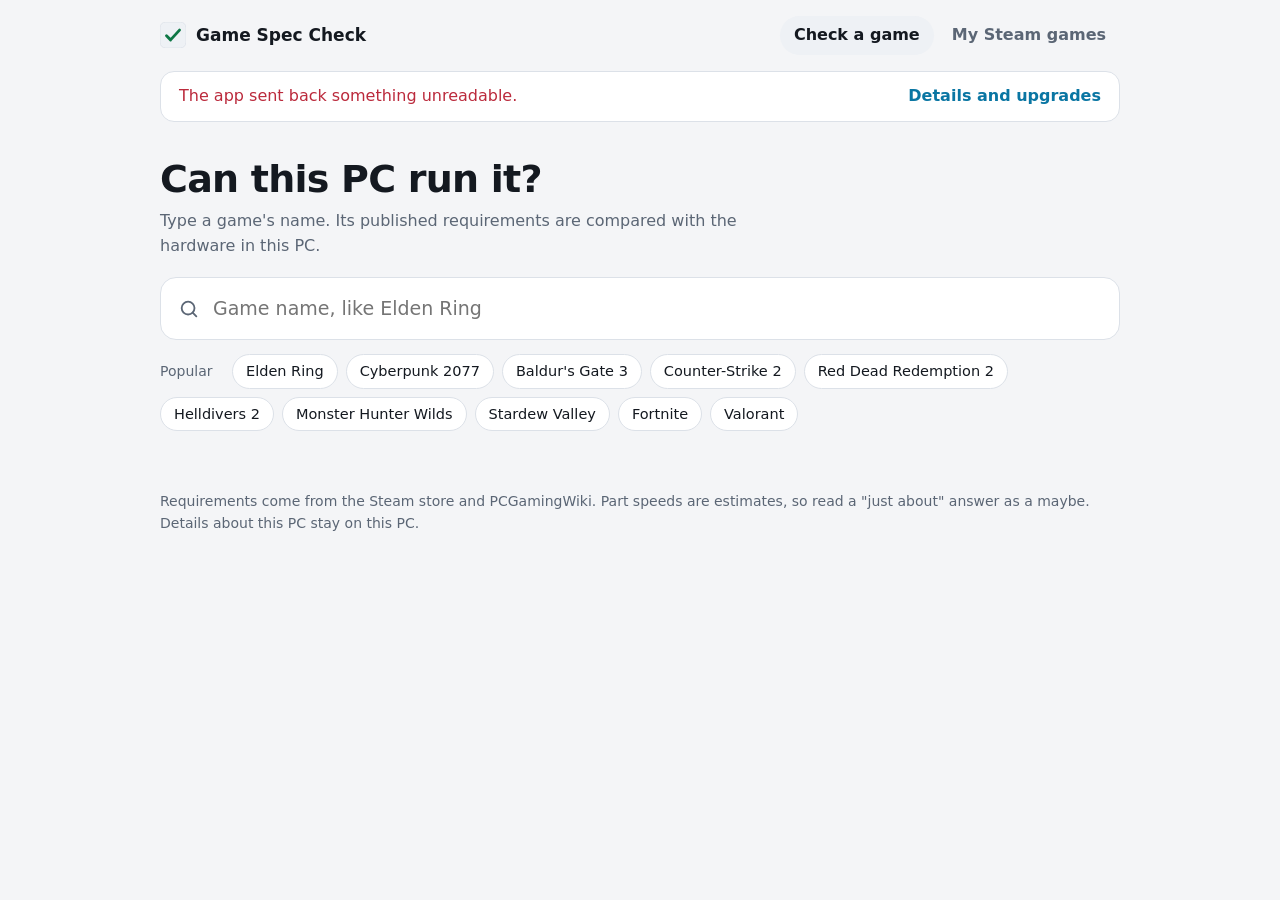
==== web/index.html @ 3fdfc49a "Add Game Spec Check A local Windows app that compares this PC's hardware with a game's published req" ====
<!doctype html>
<html lang="en">
<head>
<meta charset="utf-8">
<meta name="viewport" content="width=device-width, initial-scale=1">
<title>Game Spec Check</title>
<link rel="icon" href="data:image/svg+xml,%3Csvg xmlns='http://www.w3.org/2000/svg' viewBox='0 0 32 32'%3E%3Crect width='32' height='32' rx='7' fill='%2310151c'/%3E%3Cpath d='M8 17l5 5 11-12' fill='none' stroke='%2345d39a' stroke-width='3.5' stroke-linecap='round' stroke-linejoin='round'/%3E%3C/svg%3E">
<link rel="stylesheet" href="style.css">
</head>
<body>
<header class="top">
  <div class="brand">
    <svg viewBox="0 0 32 32" aria-hidden="true"><rect width="32" height="32" rx="7"/><path d="M8 17l5 5 11-12"/></svg>
    <span>Game Spec Check</span>
  </div>
  <nav class="tabs" role="tablist" aria-label="Views">
    <button role="tab" id="tabbtn-check" data-tab="check" aria-selected="true" aria-controls="tab-check">Check a game</button>
    <button role="tab" id="tabbtn-library" data-tab="library" aria-selected="false" aria-controls="tab-library">My Steam games</button>
  </nav>
</header>

<main class="page">
  <section class="pc" aria-label="This PC">
    <div class="pc-line">
      <p id="pc-summary" class="pc-summary"><span class="spin"></span>Reading this PC's hardware…</p>
      <button id="pc-toggle" class="link" type="button" aria-expanded="false" aria-controls="pc-details">Details and upgrades</button>
    </div>
    <div id="pc-details" class="pc-details" hidden>
      <div id="pc-body"></div>
      <form id="whatif-form" class="whatif" autocomplete="off">
        <h2>Thinking about an upgrade?</h2>
        <p class="muted small">Swap in a part to see how the answers change. Nothing on this PC is touched.</p>
        <label>Processor
          <input id="wi-cpu" list="dl-cpu" placeholder="Ryzen 7 7800X3D">
          <datalist id="dl-cpu"></datalist>
        </label>
        <label>Graphics card
          <input id="wi-gpu" list="dl-gpu" placeholder="RTX 4070 Super">
          <datalist id="dl-gpu"></datalist>
        </label>
        <label>Memory
          <select id="wi-ram">
            <option value="">Same as now</option>
            <option value="4">4 GB</option><option value="8">8 GB</option>
            <option value="12">12 GB</option><option value="16">16 GB</option>
            <option value="24">24 GB</option><option value="32">32 GB</option>
            <option value="48">48 GB</option><option value="64">64 GB</option>
          </select>
        </label>
        <p id="wi-error" class="error small" role="alert" hidden></p>
        <div class="row-btns">
          <button class="btn primary" type="submit">Try it</button>
          <button class="btn" type="button" id="wi-reset">Back to my real PC</button>
          <button class="btn" type="button" id="rescan" title="Read the hardware again">Rescan hardware</button>
        </div>
      </form>
    </div>
  </section>

  <div id="sim" class="sim" hidden></div>

  <section id="tab-check" role="tabpanel" aria-labelledby="tabbtn-check">
    <div class="ask">
      <h1>Can this PC run it?</h1>
      <p class="lede">Type a game's name. Its published requirements are compared with the hardware in this PC.</p>
      <div class="search">
        <label for="q" class="sr">Game name</label>
        <svg viewBox="0 0 24 24" aria-hidden="true"><circle cx="11" cy="11" r="7"/><path d="M20 20l-4-4"/></svg>
        <input id="q" type="search" placeholder="Game name, like Elden Ring" autocomplete="off" spellcheck="false"
               role="combobox" aria-expanded="false" aria-controls="results" aria-autocomplete="list">
        <ul id="results" class="results" role="listbox" hidden></ul>
      </div>
      <div id="recent" class="chips" hidden></div>
      <div id="picks" class="chips"></div>
    </div>
    <div id="game" aria-live="polite"></div>
  </section>

  <section id="tab-library" role="tabpanel" aria-labelledby="tabbtn-library" hidden>
    <div id="library"></div>
  </section>
</main>

<footer class="foot muted small">
  Requirements come from the Steam store and PCGamingWiki. Part speeds are estimates, so read a "just about"
  answer as a maybe. Details about this PC stay on this PC.
</footer>

<script src="app.js"></script>
</body>
</html>
---- web/style.css ----
:root {
  color-scheme: dark;
  --bg: #0e1217;
  --surface: #161b22;
  --surface-2: #1e242d;
  --line: #2b333e;
  --text: #e8ecf1;
  --muted: #9aa4b1;
  --accent: #62c6ee;
  --accent-ink: #06202b;
  --pass: #4bd39c;
  --close: #f1b852;
  --fail: #f26d7e;
  --unknown: #8f99a7;
  --pass-bg: rgba(75, 211, 156, .11);
  --close-bg: rgba(241, 184, 82, .12);
  --fail-bg: rgba(242, 109, 126, .12);
  --unknown-bg: rgba(143, 153, 167, .12);
  --radius: 14px;
  --shadow: 0 14px 36px rgba(0, 0, 0, .45);
}
@media (prefers-color-scheme: light) {
  :root {
    color-scheme: light;
    --bg: #f4f5f7;
    --surface: #ffffff;
    --surface-2: #eef1f5;
    --line: #dce1e8;
    --text: #141920;
    --muted: #5b6675;
    --accent: #0a76a3;
    --accent-ink: #ffffff;
    --pass: #0d7745;
    --close: #8a5a00;
    --fail: #bb2a3c;
    --unknown: #5b6675;
    --pass-bg: rgba(13, 119, 69, .09);
    --close-bg: rgba(138, 90, 0, .10);
    --fail-bg: rgba(187, 42, 60, .08);
    --unknown-bg: rgba(91, 102, 117, .09);
    --shadow: 0 14px 36px rgba(20, 30, 50, .14);
  }
}

* { box-sizing: border-box; }
html { -webkit-text-size-adjust: 100%; }
body {
  margin: 0;
  background: var(--bg);
  color: var(--text);
  font: 16px/1.55 "Segoe UI Variable Text", "Segoe UI", system-ui, -apple-system, sans-serif;
}
h1, h2, h3, p, ul { margin: 0; }
ul { padding: 0; list-style: none; }
button, input, select { font: inherit; color: inherit; }
.muted { color: var(--muted); }
.small { font-size: 14px; }
.error { color: var(--fail); }
.sr { position: absolute; width: 1px; height: 1px; overflow: hidden; clip-path: inset(50%); }
[hidden] { display: none !important; }
:focus-visible { outline: 2px solid var(--accent); outline-offset: 2px; }
a { color: var(--accent); text-decoration: none; }
a:hover { text-decoration: underline; }

/* ---------- top bar ---------- */
.top {
  display: flex; align-items: center; justify-content: space-between; gap: 12px; flex-wrap: wrap;
  max-width: 1000px; margin: 0 auto; padding: 16px 20px 8px;
}
.brand { display: flex; align-items: center; gap: 10px; font-weight: 650; font-size: 17px; }
.brand svg { width: 26px; height: 26px; }
.brand rect { fill: var(--surface-2); stroke: var(--line); }
.brand path { fill: none; stroke: var(--pass); stroke-width: 3.5; stroke-linecap: round; stroke-linejoin: round; }
.tabs { display: flex; gap: 4px; }
.tabs button {
  border: 0; background: none; padding: 7px 14px; border-radius: 999px;
  color: var(--muted); cursor: pointer; font-weight: 600;
}
.tabs button:hover { color: var(--text); }
.tabs button[aria-selected="true"] { background: var(--surface-2); color: var(--text); }

.page { max-width: 1000px; margin: 0 auto; padding: 8px 20px 24px; }
@media (max-width: 560px) { .page, .top { padding-left: 16px; padding-right: 16px; } }

/* ---------- this PC ---------- */
.pc { background: var(--surface); border: 1px solid var(--line); border-radius: var(--radius); padding: 12px 18px; }
.pc-line { display: flex; align-items: center; justify-content: space-between; gap: 6px 16px; flex-wrap: wrap; }
.pc-summary { min-width: 0; overflow-wrap: anywhere; }
.pc-summary .tag { color: var(--muted); margin-right: 8px; }
.pc-summary .sep { color: var(--muted); margin: 0 7px; }
.link { border: 0; background: none; padding: 0; color: var(--accent); cursor: pointer; font-weight: 600; white-space: nowrap; }
.link:hover { text-decoration: underline; }
.pc-details {
  display: grid; grid-template-columns: minmax(0, 1.25fr) minmax(0, 1fr); gap: 28px;
  border-top: 1px solid var(--line); margin-top: 12px; padding: 16px 0 6px;
}
@media (max-width: 760px) { .pc-details { grid-template-columns: minmax(0, 1fr); } }
.spec { display: grid; grid-template-columns: 96px minmax(0, 1fr); gap: 2px 12px; padding: 8px 0; }
.spec + .spec { border-top: 1px solid var(--line); }
.spec dt, .spec .k { color: var(--muted); font-size: 14px; padding-top: 2px; }
.spec .v { overflow-wrap: anywhere; }
.spec .sub { color: var(--muted); font-size: 14px; overflow-wrap: anywhere; }
.adapters { display: grid; gap: 6px; margin-top: 8px; }
.adapter {
  display: flex; align-items: center; gap: 10px; width: 100%; text-align: left;
  background: var(--surface-2); border: 1px solid var(--line); border-radius: 10px;
  padding: 8px 11px; cursor: pointer; font-size: 14.5px;
}
.adapter[aria-pressed="true"] { border-color: var(--accent); }
.adapter:disabled { cursor: default; opacity: .6; }
.adapter .dot { flex: none; width: 12px; height: 12px; border-radius: 50%; border: 2px solid var(--muted); }
.adapter[aria-pressed="true"] .dot { border-color: var(--accent); background: var(--accent); box-shadow: inset 0 0 0 2px var(--surface-2); }
.adapter .name { flex: 1; min-width: 0; overflow-wrap: anywhere; }
.adapter .why { color: var(--muted); font-size: 13.5px; }

.whatif { display: grid; gap: 10px; align-content: start; }
.whatif h2 { font-size: 16px; font-weight: 650; }
.whatif label { display: grid; gap: 4px; font-size: 14px; color: var(--muted); }
input, select {
  background: var(--bg); border: 1px solid var(--line); border-radius: 10px;
  padding: 9px 12px; min-width: 0; width: 100%; color: var(--text);
}
.row-btns { display: flex; gap: 8px; flex-wrap: wrap; margin-top: 2px; }
.btn {
  border: 1px solid var(--line); background: var(--surface-2); border-radius: 10px;
  padding: 8px 14px; cursor: pointer; font-weight: 600; font-size: 14.5px;
}
.btn.primary { background: var(--accent); border-color: var(--accent); color: var(--accent-ink); }
.btn:hover { filter: brightness(1.08); }
.btn:disabled { opacity: .55; cursor: default; filter: none; }

.sim {
  display: flex; align-items: center; justify-content: space-between; gap: 10px 16px; flex-wrap: wrap;
  background: var(--close-bg); border: 1px solid var(--close);
  border-radius: var(--radius); padding: 10px 16px; margin-top: 12px;
}

/* ---------- ask ---------- */
.ask { padding: 36px 0 8px; }
.ask h1 { font: 700 38px/1.15 "Segoe UI Variable Display", "Segoe UI", system-ui, sans-serif; letter-spacing: -.02em; }
.lede { color: var(--muted); margin: 8px 0 18px; max-width: 60ch; }
@media (max-width: 560px) { .ask { padding-top: 24px; } .ask h1 { font-size: 30px; } }

.search { position: relative; }
.search > svg {
  position: absolute; left: 18px; top: 50%; transform: translateY(-50%); width: 22px; height: 22px;
  fill: none; stroke: var(--muted); stroke-width: 2; stroke-linecap: round; pointer-events: none;
}
.search input {
  padding: 16px 18px 16px 52px; font-size: 19px; border-radius: 16px; background: var(--surface);
  border-width: 1.5px;
}
.search input:focus { border-color: var(--accent); outline: none; }
.results {
  position: absolute; z-index: 20; left: 0; right: 0; top: calc(100% + 6px);
  background: var(--surface); border: 1px solid var(--line); border-radius: var(--radius);
  box-shadow: var(--shadow); max-height: 430px; overflow: auto; padding: 6px;
}
.results li { display: flex; align-items: center; gap: 12px; padding: 8px 10px; border-radius: 9px; cursor: pointer; }
.results li[aria-selected="true"], .results li[data-i]:hover { background: var(--surface-2); }
.results img, .results .noimg { flex: none; width: 92px; height: 35px; border-radius: 5px; object-fit: cover; background: var(--surface-2); }
.results .name { flex: 1; min-width: 0; overflow: hidden; text-overflow: ellipsis; white-space: nowrap; }
.results .empty { cursor: default; color: var(--muted); }
.results .from { font-size: 13px; color: var(--muted); white-space: nowrap; }

.chips { display: flex; flex-wrap: wrap; align-items: center; gap: 8px; margin-top: 14px; }
.chips .lbl { color: var(--muted); font-size: 14px; margin-right: 2px; min-width: 62px; }
.pick {
  display: inline-flex; align-items: center; gap: 7px;
  border: 1px solid var(--line); background: var(--surface); border-radius: 999px;
  padding: 5px 13px; cursor: pointer; font-size: 14.5px;
}
.pick:hover { border-color: var(--accent); }
.pick .dot { width: 8px; height: 8px; border-radius: 50%; background: currentColor; }

/* ---------- answer ---------- */
#game { margin-top: 28px; }
.answer {
  display: grid; grid-template-columns: 280px minmax(0, 1fr); gap: 22px; align-items: center;
  background: var(--surface); border: 1px solid var(--line); border-radius: var(--radius); padding: 18px;
}
.answer.noart { grid-template-columns: minmax(0, 1fr); }
@media (max-width: 680px) { .answer { grid-template-columns: minmax(0, 1fr); } }
.answer img { width: 100%; aspect-ratio: 460 / 215; object-fit: cover; border-radius: 10px; background: var(--surface-2); display: block; }
.answer .game-name { color: var(--muted); overflow-wrap: anywhere; }
.headline {
  display: flex; align-items: center; gap: 12px; margin-top: 2px;
  font: 700 32px/1.15 "Segoe UI Variable Display", "Segoe UI", system-ui, sans-serif; letter-spacing: -.02em;
}
.headline .badge { flex: none; display: grid; place-items: center; width: 38px; height: 38px; border-radius: 50%; }
.headline svg { width: 22px; height: 22px; }
svg.i { fill: none; stroke: currentColor; stroke-width: 2.6; stroke-linecap: round; stroke-linejoin: round; }
.t-great .badge, .t-ok .badge { background: var(--pass-bg); color: var(--pass); }
.t-close .badge { background: var(--close-bg); color: var(--close); }
.t-fail .badge { background: var(--fail-bg); color: var(--fail); }
.t-unknown .badge { background: var(--unknown-bg); color: var(--unknown); }
.answer .detail { margin-top: 8px; max-width: 62ch; }
.issues { margin-top: 12px; }
.issues h3 { font-size: 14px; font-weight: 600; color: var(--muted); margin-bottom: 4px; }
.issues li { display: grid; grid-template-columns: 20px minmax(0, 1fr); gap: 8px; padding: 3px 0; }
.issues svg { width: 16px; height: 16px; margin-top: 5px; }
.note-line { margin-top: 10px; color: var(--muted); font-size: 14.5px; }

/* ---------- side by side ---------- */
.side { background: var(--surface); border: 1px solid var(--line); border-radius: var(--radius); margin-top: 16px; overflow: hidden; }
.side-head { display: flex; align-items: center; justify-content: space-between; gap: 10px 16px; flex-wrap: wrap; padding: 14px 18px 4px; }
.side-head h2 { font-size: 18px; font-weight: 650; }
.toggle { display: inline-flex; align-items: center; gap: 8px; color: var(--muted); font-size: 14px; cursor: pointer; }
.toggle input { width: 16px; height: 16px; accent-color: var(--accent); }
table { width: 100%; border-collapse: collapse; table-layout: fixed; }
th, td { text-align: left; vertical-align: top; padding: 12px 18px; overflow-wrap: anywhere; }
thead th { font-size: 14px; font-weight: 600; color: var(--muted); border-bottom: 1px solid var(--line); }
tbody tr + tr > * { border-top: 1px solid var(--line); }
tbody th { font-weight: 600; width: 132px; }
col.c-part { width: 132px; }
td.mine { color: var(--text); }
.req { display: grid; grid-template-columns: 20px minmax(0, 1fr); gap: 8px; }
.req svg { width: 17px; height: 17px; margin-top: 4px; }
.req-note { font-size: 14px; color: var(--muted); }
.nums { display: none; font-size: 13.5px; color: var(--muted); font-variant-numeric: tabular-nums; }
.show-nums .nums { display: block; }
.s-pass { color: var(--pass); }
.s-close, .s-warn { color: var(--close); }
.s-fail { color: var(--fail); }
.s-unknown { color: var(--unknown); }
.req > div { color: var(--text); }
.lv { display: inline-flex; align-items: center; gap: 5px; margin-left: 6px; font-weight: 600; }
.lv svg { width: 14px; height: 14px; }
.side-foot {
  display: flex; align-items: center; gap: 8px 18px; flex-wrap: wrap;
  padding: 12px 18px; border-top: 1px solid var(--line); font-size: 14px; color: var(--muted);
}
.side-foot .grow { flex: 1; }
.seg { display: inline-flex; border: 1px solid var(--line); border-radius: 999px; padding: 2px; margin-left: 6px; }
.seg button { border: 0; background: none; border-radius: 999px; padding: 3px 12px; cursor: pointer; color: var(--muted); font-size: 14px; }
.seg button[aria-pressed="true"] { background: var(--surface-2); color: var(--text); }
.raw { padding: 0 18px 14px; font-size: 14px; color: var(--muted); white-space: pre-wrap; overflow-wrap: anywhere; }

@media (max-width: 720px) {
  table, tbody, tr, th, td { display: block; width: auto; }
  thead, colgroup { display: none; }
  tbody tr { padding: 12px 18px; }
  tbody tr + tr { border-top: 1px solid var(--line); }
  tbody tr + tr > * { border-top: 0; }
  th, td { padding: 3px 0; }
  tbody th { width: auto; font-size: 17px; }
  td::before { content: attr(data-label); display: block; font-size: 13px; color: var(--muted); margin-top: 6px; }
}

.state { background: var(--surface); border: 1px dashed var(--line); border-radius: var(--radius); padding: 28px; text-align: center; color: var(--muted); }
.state strong { display: block; color: var(--text); font-size: 17px; margin-bottom: 4px; }
.spin { display: inline-block; width: 16px; height: 16px; border-radius: 50%; border: 2px solid var(--line); border-top-color: var(--accent); animation: spin .8s linear infinite; vertical-align: -3px; margin-right: 8px; }
@keyframes spin { to { transform: rotate(360deg); } }
@media (prefers-reduced-motion: reduce) { .spin { animation: none; } }

/* ---------- library ---------- */
#tab-library { padding-top: 28px; }
.lib-head { display: flex; justify-content: space-between; align-items: center; gap: 12px; flex-wrap: wrap; margin-bottom: 14px; }
.lib-head h1 { font: 700 28px/1.2 "Segoe UI Variable Display", "Segoe UI", system-ui, sans-serif; letter-spacing: -.015em; }
.progress { height: 4px; background: var(--surface-2); border-radius: 2px; margin-bottom: 14px; overflow: hidden; }
.progress div { height: 100%; background: var(--accent); width: 0; transition: width .2s; }
.filters { display: flex; flex-wrap: wrap; gap: 6px; margin-bottom: 12px; }
.filters button {
  border: 1px solid var(--line); background: var(--surface); border-radius: 999px;
  padding: 4px 13px; cursor: pointer; font-size: 14px; color: var(--muted);
}
.filters button[aria-pressed="true"] { border-color: var(--accent); color: var(--text); }
.lib { background: var(--surface); border: 1px solid var(--line); border-radius: var(--radius); overflow: hidden; }
.lib-row {
  display: grid; grid-template-columns: minmax(0, 1fr) auto; gap: 2px 14px; align-items: center;
  width: 100%; text-align: left; background: none; border: 0; border-top: 1px solid var(--line);
  padding: 11px 18px; cursor: pointer;
}
.lib-row:first-child { border-top: 0; }
.lib-row:hover { background: var(--surface-2); }
.lib-row .name { font-weight: 600; overflow-wrap: anywhere; }
.lib-row .sub { grid-column: 1 / -1; font-size: 14px; color: var(--muted); }
.lib-row .lv { margin: 0; white-space: nowrap; }

.foot { max-width: 1000px; margin: 0 auto 32px; padding: 0 20px; }
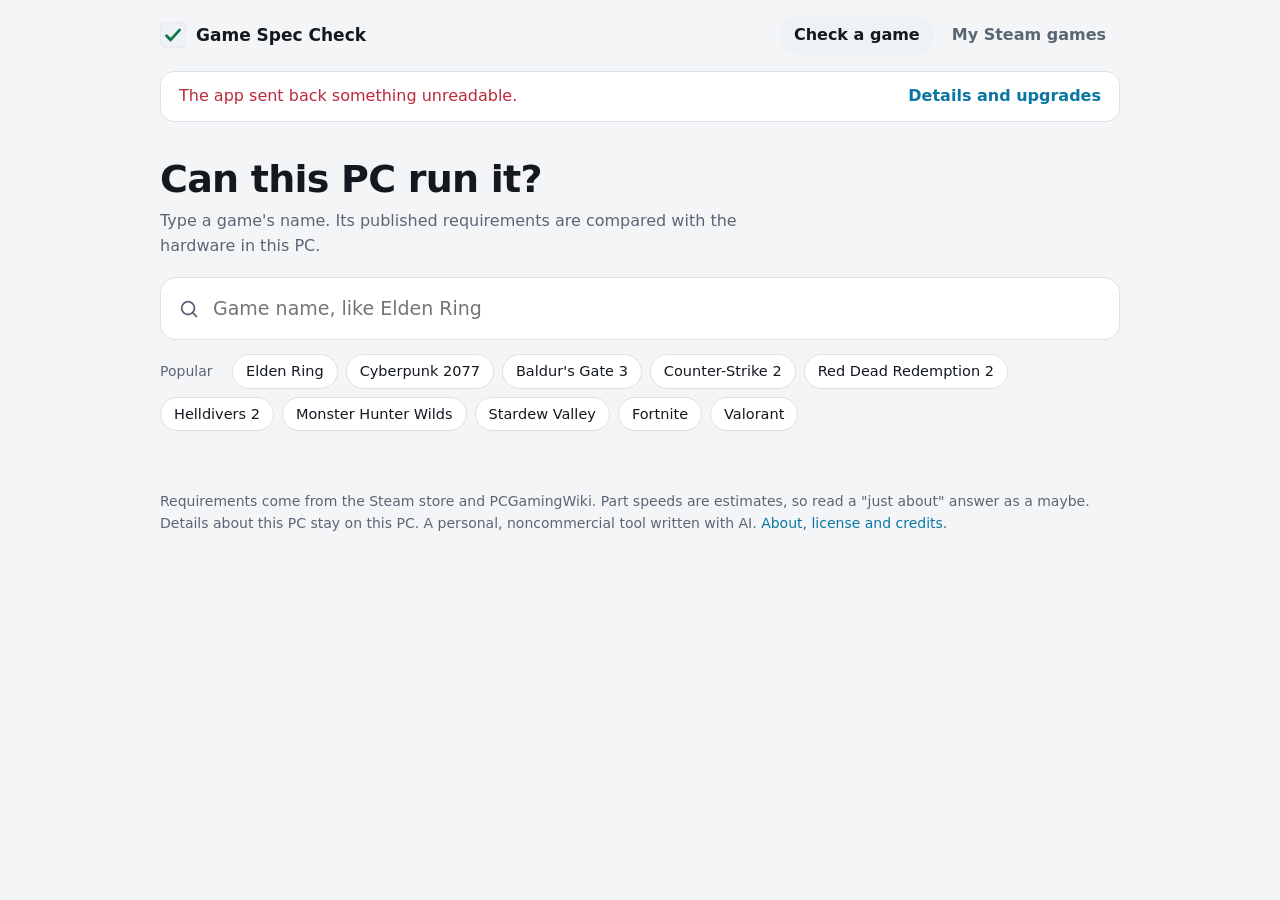
==== commit 0036307d: "Add license, notice, credits and a signing step - License the project under PolyForm Noncommercial 1" ====
--- a/web/index.html
+++ b/web/index.html
@@ -84,6 +84,7 @@
 <footer class="foot muted small">
   Requirements come from the Steam store and PCGamingWiki. Part speeds are estimates, so read a "just about"
   answer as a maybe. Details about this PC stay on this PC.
+  A personal, noncommercial tool written with AI. <a href="about.html">About, license and credits</a>.
 </footer>
 
 <script src="app.js"></script>
--- a/web/style.css
+++ b/web/style.css
@@ -278,3 +278,10 @@
 .lib-row .lv { margin: 0; white-space: nowrap; }
 
 .foot { max-width: 1000px; margin: 0 auto 32px; padding: 0 20px; }
+
+/* ---------- about page ---------- */
+.prose { max-width: 720px; padding-top: 24px; padding-bottom: 48px; }
+.prose h1 { font: 700 32px/1.2 "Segoe UI Variable Display", "Segoe UI", system-ui, sans-serif; letter-spacing: -.02em; margin-bottom: 8px; }
+.prose h2 { font-size: 18px; font-weight: 650; margin: 28px 0 6px; }
+.prose p + p, .prose ul + p { margin-top: 10px; }
+.prose ul { list-style: disc; padding-left: 22px; display: grid; gap: 8px; }
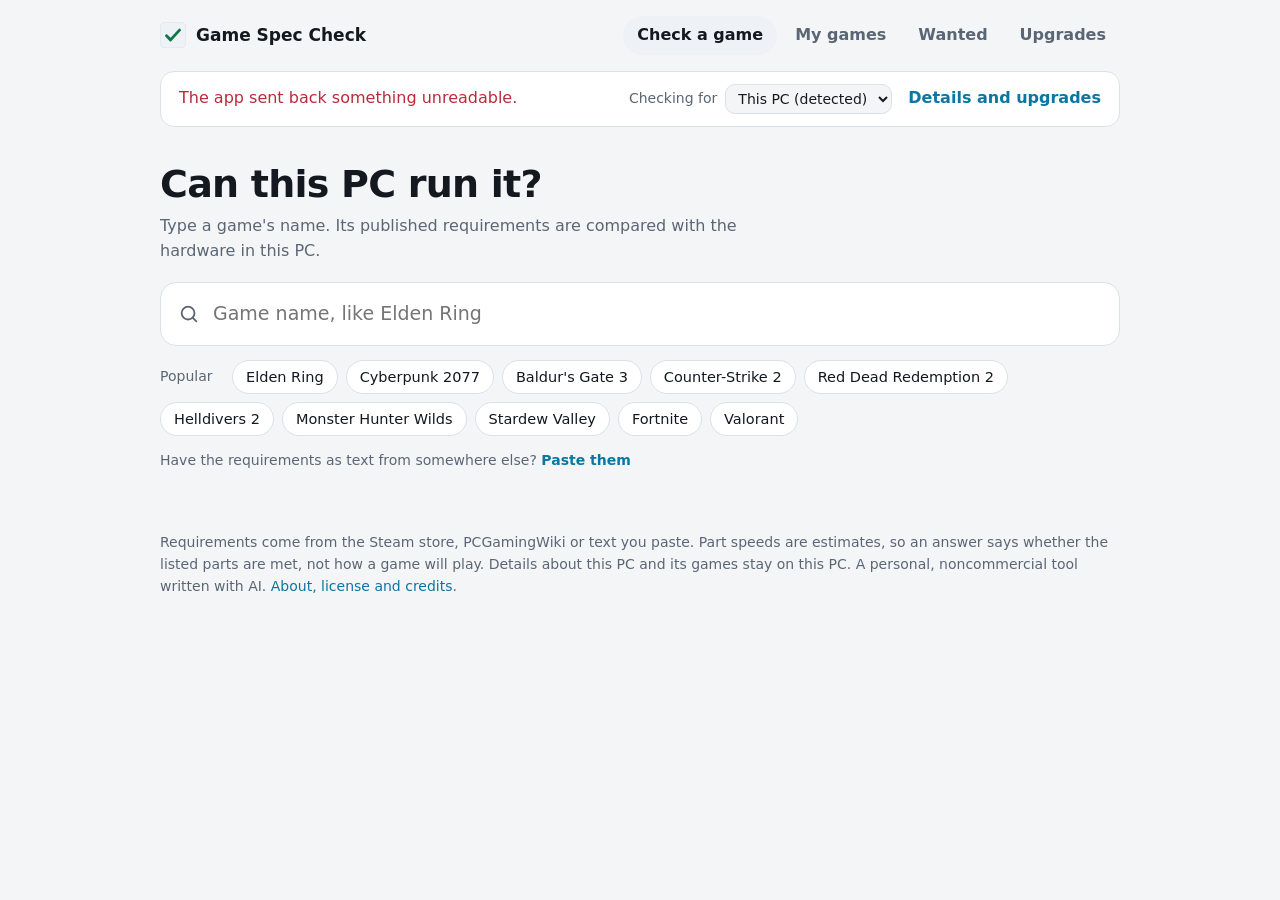
==== commit e579b270: "Fix verdict correctness and add game library, profiles and planner Verdicts - Published requirements" ====
--- a/web/index.html
+++ b/web/index.html
@@ -15,7 +15,9 @@
   </div>
   <nav class="tabs" role="tablist" aria-label="Views">
     <button role="tab" id="tabbtn-check" data-tab="check" aria-selected="true" aria-controls="tab-check">Check a game</button>
-    <button role="tab" id="tabbtn-library" data-tab="library" aria-selected="false" aria-controls="tab-library">My Steam games</button>
+    <button role="tab" id="tabbtn-library" data-tab="library" aria-selected="false" aria-controls="tab-library">My games</button>
+    <button role="tab" id="tabbtn-wanted" data-tab="wanted" aria-selected="false" aria-controls="tab-wanted">Wanted</button>
+    <button role="tab" id="tabbtn-plan" data-tab="plan" aria-selected="false" aria-controls="tab-plan">Upgrades</button>
   </nav>
 </header>
 
@@ -23,7 +25,12 @@
   <section class="pc" aria-label="This PC">
     <div class="pc-line">
       <p id="pc-summary" class="pc-summary"><span class="spin"></span>Reading this PC's hardware…</p>
-      <button id="pc-toggle" class="link" type="button" aria-expanded="false" aria-controls="pc-details">Details and upgrades</button>
+      <div class="pc-tools">
+        <label class="inline">Checking for
+          <select id="profile" aria-label="PC to check against"><option value="real">This PC (detected)</option></select>
+        </label>
+        <button id="pc-toggle" class="link" type="button" aria-expanded="false" aria-controls="pc-details">Details and upgrades</button>
+      </div>
     </div>
     <div id="pc-details" class="pc-details" hidden>
       <div id="pc-body"></div>
@@ -38,19 +45,32 @@
           <input id="wi-gpu" list="dl-gpu" placeholder="RTX 4070 Super">
           <datalist id="dl-gpu"></datalist>
         </label>
-        <label>Memory
-          <select id="wi-ram">
-            <option value="">Same as now</option>
-            <option value="4">4 GB</option><option value="8">8 GB</option>
-            <option value="12">12 GB</option><option value="16">16 GB</option>
-            <option value="24">24 GB</option><option value="32">32 GB</option>
-            <option value="48">48 GB</option><option value="64">64 GB</option>
-          </select>
-        </label>
+        <div class="two">
+          <label>Memory
+            <select id="wi-ram">
+              <option value="">Same as now</option>
+              <option value="4">4 GB</option><option value="8">8 GB</option>
+              <option value="12">12 GB</option><option value="16">16 GB</option>
+              <option value="24">24 GB</option><option value="32">32 GB</option>
+              <option value="48">48 GB</option><option value="64">64 GB</option>
+            </select>
+          </label>
+          <label>Video memory
+            <select id="wi-vram">
+              <option value="">From the card</option>
+              <option value="2">2 GB</option><option value="4">4 GB</option>
+              <option value="6">6 GB</option><option value="8">8 GB</option>
+              <option value="10">10 GB</option><option value="12">12 GB</option>
+              <option value="16">16 GB</option><option value="20">20 GB</option>
+              <option value="24">24 GB</option>
+            </select>
+          </label>
+        </div>
         <p id="wi-error" class="error small" role="alert" hidden></p>
         <div class="row-btns">
           <button class="btn primary" type="submit">Try it</button>
           <button class="btn" type="button" id="wi-reset">Back to my real PC</button>
+          <button class="btn" type="button" id="wi-save">Save as profile</button>
           <button class="btn" type="button" id="rescan" title="Read the hardware again">Rescan hardware</button>
         </div>
       </form>
@@ -58,6 +78,7 @@
   </section>
 
   <div id="sim" class="sim" hidden></div>
+  <div id="notice" class="sim" hidden></div>
 
   <section id="tab-check" role="tabpanel" aria-labelledby="tabbtn-check">
     <div class="ask">
@@ -72,21 +93,33 @@
       </div>
       <div id="recent" class="chips" hidden></div>
       <div id="picks" class="chips"></div>
+      <p class="small muted paste-hint">Have the requirements as text from somewhere else?
+        <button type="button" class="link" id="paste-open">Paste them</button></p>
     </div>
+    <section id="paste" class="panel" hidden aria-label="Paste requirements"></section>
     <div id="game" aria-live="polite"></div>
   </section>
 
   <section id="tab-library" role="tabpanel" aria-labelledby="tabbtn-library" hidden>
     <div id="library"></div>
   </section>
+
+  <section id="tab-wanted" role="tabpanel" aria-labelledby="tabbtn-wanted" hidden>
+    <div id="wanted"></div>
+  </section>
+
+  <section id="tab-plan" role="tabpanel" aria-labelledby="tabbtn-plan" hidden>
+    <div id="plan"></div>
+  </section>
 </main>
 
 <footer class="foot muted small">
-  Requirements come from the Steam store and PCGamingWiki. Part speeds are estimates, so read a "just about"
-  answer as a maybe. Details about this PC stay on this PC.
+  Requirements come from the Steam store, PCGamingWiki or text you paste. Part speeds are estimates, so an answer
+  says whether the listed parts are met, not how a game will play. Details about this PC and its games stay on this PC.
   A personal, noncommercial tool written with AI. <a href="about.html">About, license and credits</a>.
 </footer>
 
+<script src="logic.js"></script>
 <script src="app.js"></script>
 </body>
 </html>
--- a/web/style.css
+++ b/web/style.css
@@ -71,11 +71,12 @@
 .brand svg { width: 26px; height: 26px; }
 .brand rect { fill: var(--surface-2); stroke: var(--line); }
 .brand path { fill: none; stroke: var(--pass); stroke-width: 3.5; stroke-linecap: round; stroke-linejoin: round; }
-.tabs { display: flex; gap: 4px; }
+.tabs { display: flex; gap: 4px; flex-wrap: wrap; }
 .tabs button {
   border: 0; background: none; padding: 7px 14px; border-radius: 999px;
-  color: var(--muted); cursor: pointer; font-weight: 600;
-}
+  color: var(--muted); cursor: pointer; font-weight: 600; white-space: nowrap;
+}
+@media (max-width: 560px) { .tabs button { padding: 6px 10px; } }
 .tabs button:hover { color: var(--text); }
 .tabs button[aria-selected="true"] { background: var(--surface-2); color: var(--text); }
 
@@ -254,7 +255,7 @@
 @media (prefers-reduced-motion: reduce) { .spin { animation: none; } }
 
 /* ---------- library ---------- */
-#tab-library { padding-top: 28px; }
+#tab-library, #tab-wanted, #tab-plan { padding-top: 28px; }
 .lib-head { display: flex; justify-content: space-between; align-items: center; gap: 12px; flex-wrap: wrap; margin-bottom: 14px; }
 .lib-head h1 { font: 700 28px/1.2 "Segoe UI Variable Display", "Segoe UI", system-ui, sans-serif; letter-spacing: -.015em; }
 .progress { height: 4px; background: var(--surface-2); border-radius: 2px; margin-bottom: 14px; overflow: hidden; }
@@ -266,16 +267,74 @@
 }
 .filters button[aria-pressed="true"] { border-color: var(--accent); color: var(--text); }
 .lib { background: var(--surface); border: 1px solid var(--line); border-radius: var(--radius); overflow: hidden; }
+.lib-item + .lib-item { border-top: 1px solid var(--line); }
+.lib-item.open { background: color-mix(in srgb, var(--surface-2) 45%, transparent); }
+.lib-row-wrap { display: flex; align-items: center; gap: 8px; padding-right: 14px; }
 .lib-row {
+  flex: 1; min-width: 0;
   display: grid; grid-template-columns: minmax(0, 1fr) auto; gap: 2px 14px; align-items: center;
-  width: 100%; text-align: left; background: none; border: 0; border-top: 1px solid var(--line);
-  padding: 11px 18px; cursor: pointer;
-}
-.lib-row:first-child { border-top: 0; }
+  text-align: left; background: none; border: 0; padding: 11px 18px; cursor: pointer;
+}
 .lib-row:hover { background: var(--surface-2); }
 .lib-row .name { font-weight: 600; overflow-wrap: anywhere; }
 .lib-row .sub { grid-column: 1 / -1; font-size: 14px; color: var(--muted); }
 .lib-row .lv { margin: 0; white-space: nowrap; }
+@media (max-width: 560px) { .lib-row { grid-template-columns: minmax(0, 1fr); } }
+.lib-detail { padding: 4px 18px 14px; display: grid; gap: 8px; }
+.installs li, .panel li { display: flex; justify-content: space-between; align-items: center; gap: 8px 14px; flex-wrap: wrap; padding: 6px 0; border-top: 1px solid var(--line); }
+.path { display: block; font-size: 12.5px; color: var(--muted); overflow-wrap: anywhere; font-family: ui-monospace, Consolas, monospace; }
+.issues-mini li { display: grid; grid-template-columns: 18px minmax(0, 1fr); gap: 6px; font-size: 14px; }
+.issues-mini svg { width: 14px; height: 14px; margin-top: 4px; }
+.grp { font-size: 16px; font-weight: 650; margin: 20px 0 8px; }
+.grp .muted { font-weight: 400; }
+.prov { display: flex; flex-wrap: wrap; gap: 6px; margin-bottom: 12px; }
+.chip { font-size: 13px; border: 1px solid var(--line); border-radius: 999px; padding: 3px 10px; background: var(--surface); }
+.chip strong { color: var(--text); font-weight: 600; }
+.filters.selects { align-items: center; gap: 8px 16px; }
+.filters.selects label { display: inline-flex; align-items: center; gap: 6px; font-size: 14px; color: var(--muted); }
+.filters.selects select { width: auto; padding: 4px 8px; }
+.chooser { border: 1px solid var(--line); border-radius: 10px; padding: 10px 12px; display: grid; gap: 8px; background: var(--surface); }
+.ch-list li { display: flex; gap: 10px; align-items: baseline; padding: 3px 0; }
+
+.btn.small { padding: 4px 11px; font-size: 13.5px; }
+.link.small { font-size: 13.5px; }
+.pill { display: inline-block; font-size: 12px; font-weight: 600; border-radius: 999px; padding: 1px 8px; background: var(--surface-2); color: var(--muted); vertical-align: 1px; }
+.pill.warn { background: var(--close-bg); color: var(--close); }
+.two { display: grid; grid-template-columns: repeat(auto-fit, minmax(180px, 1fr)); gap: 10px; align-items: end; }
+.panel { background: var(--surface); border: 1px solid var(--line); border-radius: var(--radius); padding: 14px 18px; margin-top: 14px; display: grid; gap: 10px; }
+.panel > summary { cursor: pointer; font-weight: 600; }
+.panel h2 { font-size: 18px; font-weight: 650; }
+.panel h3 { font-size: 15px; font-weight: 650; margin-top: 8px; }
+.panel label { display: grid; gap: 4px; font-size: 14px; color: var(--muted); }
+textarea { background: var(--bg); border: 1px solid var(--line); border-radius: 10px; padding: 9px 12px; width: 100%; color: var(--text); font: 14px/1.5 ui-monospace, Consolas, monospace; resize: vertical; }
+.paste-hint { margin-top: 14px; }
+.paste-grid { display: grid; grid-template-columns: repeat(auto-fit, minmax(260px, 1fr)); gap: 12px; }
+.paste-grid fieldset { border: 1px solid var(--line); border-radius: 10px; padding: 8px 12px 12px; display: grid; gap: 8px; min-width: 0; }
+.paste-grid legend { font-weight: 650; padding: 0 4px; }
+.paste-grid .unsure input { border-color: var(--close); }
+.pc-tools { display: flex; align-items: center; gap: 8px 16px; flex-wrap: wrap; }
+.inline { display: inline-flex; align-items: center; gap: 8px; font-size: 14px; color: var(--muted); }
+.inline select { width: auto; max-width: 260px; padding: 5px 8px; }
+.answer-actions { margin-top: 14px; }
+.t-partial .badge { background: var(--unknown-bg); color: var(--unknown); }
+.evidence { padding: 4px 18px 14px; }
+.evidence summary { cursor: pointer; font-weight: 600; font-size: 14.5px; padding: 6px 0; }
+.evidence ul { display: grid; gap: 6px; margin: 8px 0; }
+.evidence li { display: grid; grid-template-columns: 110px 90px minmax(0, 1fr); gap: 8px; font-size: 14px; }
+@media (max-width: 560px) { .evidence li { grid-template-columns: minmax(0, 1fr); gap: 0; } }
+.ev-k { font-weight: 600; }
+.ev-tag { color: var(--muted); }
+.disagree { background: var(--close-bg); border: 1px solid var(--close); border-radius: var(--radius); padding: 12px 18px; margin-top: 16px; display: grid; gap: 6px; }
+.disagree ul { list-style: disc; padding-left: 20px; font-size: 14.5px; }
+.profiles .prof-row { display: flex; justify-content: space-between; align-items: center; gap: 10px; flex-wrap: wrap; padding: 10px 18px; }
+.profiles .prof-row + .prof-row { border-top: 1px solid var(--line); }
+.profiles .toggle { color: var(--text); font-size: 15px; align-items: flex-start; }
+.plan-run { margin: 14px 0; align-items: center; }
+.plan-cards { display: grid; grid-template-columns: repeat(auto-fit, minmax(240px, 1fr)); gap: 12px; }
+.plan-card { background: var(--surface); border: 1px solid var(--line); border-radius: var(--radius); padding: 12px 16px; display: grid; gap: 6px; }
+.plan-card h3 { font-size: 16px; }
+.plan-card li { padding: 1px 0; }
+.plan-table th[scope="row"] { width: 200px; }
 
 .foot { max-width: 1000px; margin: 0 auto 32px; padding: 0 20px; }
 
